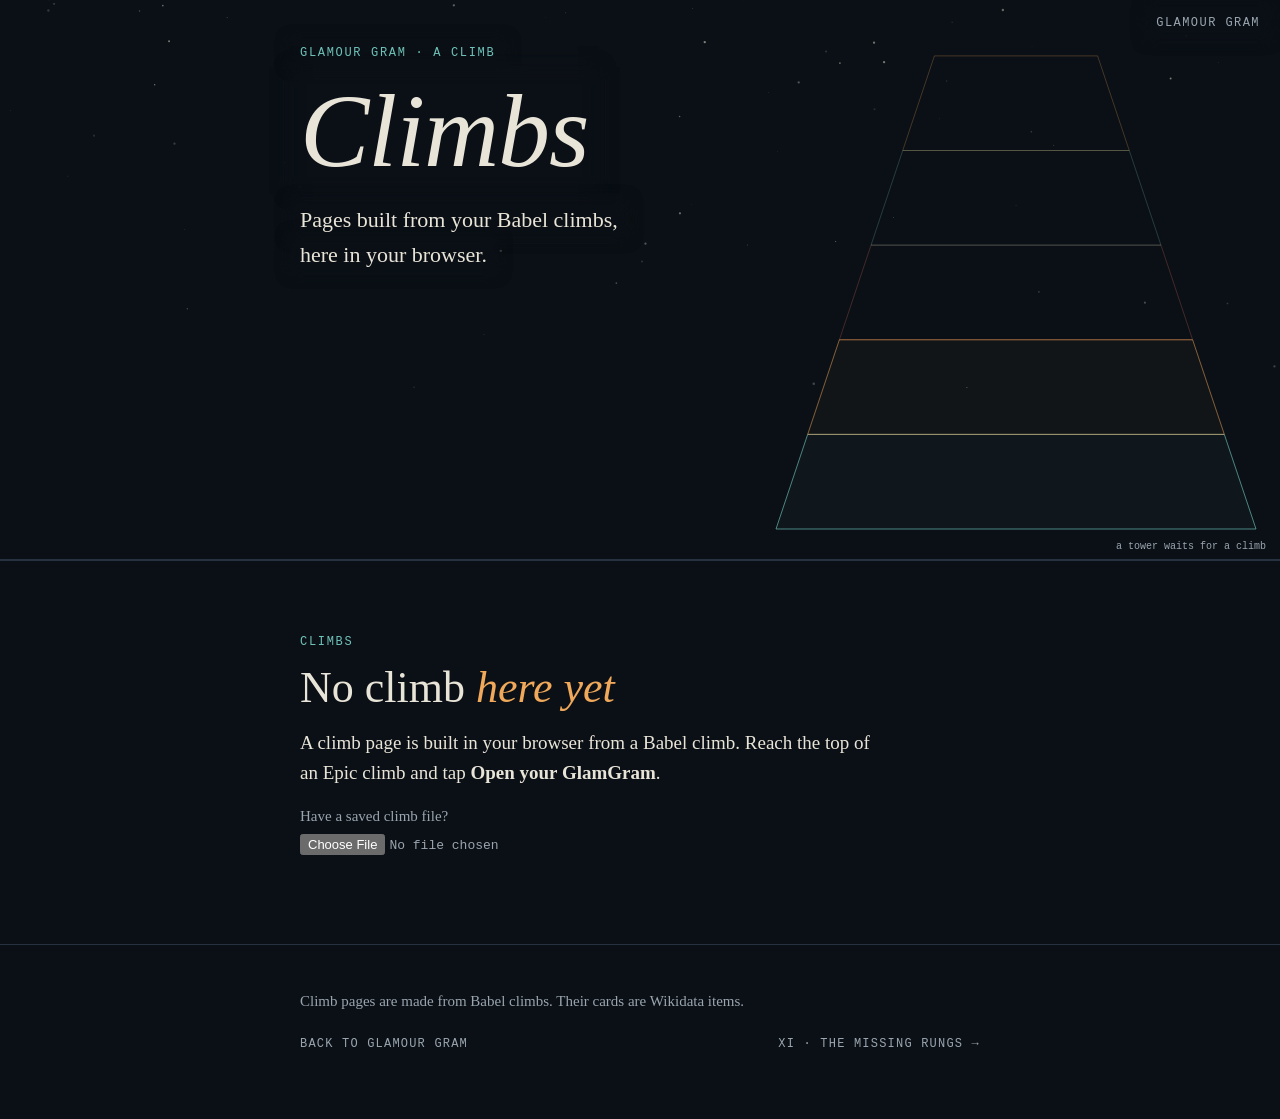
==== climb.html @ 5d5a3024 "Climb pages: climb.html builds a GlamGram from a Babel climb A page built in the reader's browser fr" ====
<!doctype html>
<html lang="en">
<head>
<meta charset="utf-8">
<meta name="viewport" content="width=device-width, initial-scale=1, viewport-fit=cover">
<meta http-equiv="Content-Security-Policy" content="default-src 'self'; script-src 'self' 'unsafe-inline'; style-src 'self' 'unsafe-inline' https://fonts.googleapis.com; font-src https://fonts.gstatic.com; img-src 'self' data:; connect-src 'none'; base-uri 'none'; form-action 'none'">
<meta name="theme-color" content="#0b1016">
<link rel="manifest" href="manifest.webmanifest">
<link rel="icon" href="icons/icon.svg" type="image/svg+xml">
<link rel="apple-touch-icon" href="icons/apple-touch-icon.png">
<meta name="apple-mobile-web-app-title" content="GlamGram">
<script>if("serviceWorker" in navigator) addEventListener("load", () => navigator.serviceWorker.register("sw.js"));</script>
<title>A Climb · Glamour Gram</title>
<meta name="description" content="A page built in your browser from a Babel climb: the tower you climbed, the links you made and the kinds they crossed, the Luminaries who taught you, and what you kept.">
<link rel="preconnect" href="https://fonts.googleapis.com">
<link rel="preconnect" href="https://fonts.gstatic.com" crossorigin>
<link rel="stylesheet" href="https://fonts.googleapis.com/css2?family=Bodoni+Moda:ital,opsz,wght@0,6..96,400;1,6..96,400&family=Newsreader:ital,opsz,wght@0,6..72,300;1,6..72,300&family=JetBrains+Mono:wght@400;500&display=swap">
<link rel="stylesheet" href="glam.css">
<style>
/* Layout: a climb page, built in the reader's browser from a Babel climb record carried in the link's fragment (design: docs/babel-template.md).
   The title is the climb as a tower, one band per floor, the things met as stars and the links made as lines. Then the ascent floor by floor,
   the links, the kinds they crossed, the Luminaries, what was kept, and a turn. No number and no gene: a climb page is personal, not part of the genome.
   Every sentence is computed from the record, quoted from it with its source, or taken from the hand-written turn bank below. Record text is only
   ever set with textContent, and every link is built here from a checked Q-id. */
[hidden]{display:none!important}
.hero canvas{cursor:pointer}
.say{font-size:17px;margin:14px 0 0;min-height:1.6em;max-width:none}
.legend{display:flex;flex-wrap:wrap;gap:6px 18px;margin-top:12px;font-family:var(--mono);font-size:12px;color:var(--mute)}
.legend i{display:inline-block;height:0;width:22px;margin-right:7px;vertical-align:3px;border-top:2px solid var(--ink)}
.legend i.faint{border-top-color:rgba(233,228,216,.35)}
.legend i.dot{border-top:2px dotted var(--ink)}
.legend i.dash{border-top:2px dashed var(--dawn)}
.chips{display:flex;flex-wrap:wrap;gap:8px;margin:14px 0 0}
.chips a,.chips span{font-family:var(--mono);font-size:12px;color:var(--ink);text-decoration:none;border:1px solid var(--line);border-radius:999px;padding:5px 10px;max-width:100%;overflow-wrap:anywhere}
.chips a:hover{border-color:var(--dawn);color:var(--dawn)}
.chips .mentor{border-color:var(--dawn)}
ol.floors{list-style:none;padding:0;margin:18px 0 0;border-top:1px solid var(--line)}
ol.floors li{display:grid;grid-template-columns:44px 1fr;gap:12px;padding:12px 0;border-bottom:1px solid var(--line)}
ol.floors li > *{min-width:0}
ol.floors .n{font-family:var(--mono);font-size:13px;color:var(--mute);padding-top:4px}
ol.floors b{font-family:var(--display);font-weight:400;font-size:21px;display:block;line-height:1.25}
ol.floors b a{color:inherit;text-decoration:none}
ol.floors b a:hover{color:var(--dawn)}
ol.floors span{color:var(--mute);font-size:16px;display:block}
ul.whys{list-style:none;padding:0;margin:10px 0 0;font-size:16px}
ul.whys li{padding:7px 0;border-bottom:1px dashed var(--line);overflow-wrap:anywhere}
ul.whys small{font-family:var(--mono);font-size:11px;letter-spacing:.06em;color:var(--mute);margin-left:6px;white-space:nowrap}
.note-page{padding-block:72px}
#fileIn{font-family:var(--mono);font-size:13px;color:var(--mute);max-width:100%;margin-top:6px}
.suggest{display:inline-block;margin-top:6px;font-family:var(--mono);font-size:13px;letter-spacing:.04em;color:var(--ink);border:1px solid var(--line);border-radius:999px;padding:8px 14px;text-decoration:none}
.suggest:hover{border-color:var(--dawn);color:var(--dawn)}
</style>
</head>
<body>
<header class="hero" id="hero" aria-label="A tower with one band for each floor of the climb. The things met on each floor are stars in its band, the Luminary of each floor sits at its top, and the links made are drawn between them.">
  <canvas id="heroCanvas"></canvas>
  <a class="home corner" href="./">Glamour Gram</a>
  <div class="hero-copy"><div class="wrap">
    <div class="eyebrow">Glamour Gram · A climb</div>
    <h1 id="title">A climb</h1>
    <p class="lede" id="lede">Reading the climb…</p>
  </div></div>
</header>

<main id="page" hidden>
<section id="climb"><div class="wrap">
  <div class="eyebrow">The ascent</div>
  <h2 id="climbH"></h2>
  <p id="climbP"></p>
  <div class="instrument">
    <canvas id="floorCv" aria-label="The tower again, one band for each floor. Tap a band, or move the slider, to read that floor below."></canvas>
    <div class="controls"><label>Floor <input type="range" id="floorR" min="1" max="5" value="1"> <output id="floorOut">I</output></label></div>
    <div class="readout">
      <div><div class="k">Floor</div><div class="v" id="flName">–</div></div>
      <div><div class="k">Luminary</div><div class="v" id="flLum">–</div></div>
      <div><div class="k">Things met</div><div class="v" id="flMet">–</div></div>
      <div><div class="k">Links first made</div><div class="v" id="flLinks">–</div></div>
    </div>
    <div class="chips" id="flChips"></div>
    <p class="caption" id="floorCap">The things you fought on the floor, in the order you met them. Each links to its Wikidata page.</p>
  </div>
</div></section>

<section id="joined"><div class="wrap">
  <div class="eyebrow">What you joined</div>
  <h2>The links <em>you made</em></h2>
  <p id="joinedP"></p>
  <p id="joinedTop"></p>
  <div class="instrument" id="webBox">
    <canvas id="webCv" aria-label="A web of the cards you linked in your chains. Each line is one pair; its style says what the link rests on. Tap a card to list its links below."></canvas>
    <div class="readout">
      <div><div class="k">Pairs joined</div><div class="v" id="wTotal">–</div></div>
      <div><div class="k">Wikidata says so</div><div class="v" id="wWd">–</div></div>
      <div><div class="k">Names that match</div><div class="v" id="wName">–</div></div>
      <div><div class="k">Your own</div><div class="v" id="wMine">–</div></div>
    </div>
    <p class="say" id="webSay" aria-live="polite">Tap a card to read its links. Drag one to move it.</p>
    <ul class="whys" id="webWhys"></ul>
    <div class="legend"><span><i></i>Wikidata records it</span><span><i class="faint"></i>they share a kind or a relation</span><span><i class="dot"></i>the names match</span><span><i class="dash"></i>your own link</span></div>
    <p class="caption">Each line is a pair of cards you played one after the other in a chain, with the reason Babel gave at the time. Wikidata is a public database that anyone can edit, so its links are as good as its editors. A name match is matching words, not a statement about the world. Your own links are claims nobody has checked yet.</p>
  </div>
</div></section>

<section id="kinds"><div class="wrap">
  <div class="eyebrow">Across kinds</div>
  <h2>Where <em>kinds met</em></h2>
  <p id="kindsP"></p>
  <div class="instrument" id="kindBox">
    <canvas id="kindCv" aria-label="Babel's kinds of card around a circle, sized by how many of your cards were of that kind, with a curve for each link between two different kinds. Tap a kind to list its links."></canvas>
    <div class="readout">
      <div><div class="k">Links across kinds</div><div class="v" id="kAcross">–</div></div>
      <div><div class="k">Most crossed</div><div class="v" id="kTop">–</div></div>
      <div><div class="k">Kinds in your deck</div><div class="v" id="kKinds">–</div></div>
    </div>
    <p class="say" id="kindSay" aria-live="polite">Tap a kind to read where it met the others.</p>
    <ul class="whys" id="kindWhys"></ul>
    <p class="caption">Kinds are Babel's card types, such as Life, Matter or Culture. In the game, a link between two different kinds is a cross-domain insight: it draws a card and grows the chain's multiplier.</p>
  </div>
</div></section>

<section id="people"><div class="wrap">
  <div class="eyebrow">Who taught you</div>
  <h2>The <em>Luminaries</em></h2>
  <p id="peopleP"></p>
  <ol class="floors" id="peopleList"></ol>
</div></section>

<section id="kept"><div class="wrap">
  <div class="eyebrow">What you kept</div>
  <h2>Into <em>your Dex</em></h2>
  <p id="keptP"></p>
  <div class="chips" id="keptChips"></div>
</div></section>

<section id="turn"><div class="wrap">
  <div class="eyebrow">The turn</div>
  <h2 id="turnH"></h2>
  <p id="turnP"></p>
  <p class="closer" id="closer"></p>
  <div class="callout"><div class="eyebrow">Try this week</div><p id="tryP"></p></div>
  <p class="note" id="echoP"></p>
  <p class="note">Was this a climb worth a whole Glamour Gram? <a class="suggest" id="suggestA" target="_blank" rel="noopener">Suggest it as a Glamour Gram</a><br>That opens a GitHub issue, already filled in. Submit it, and the next Thursday pitch session will consider the climb as one of its ideas. Issues are public, and this one carries the climb's link.</p>
</div></section>
</main>

<main id="empty" hidden>
<section class="note-page"><div class="wrap">
  <div class="eyebrow">Climbs</div>
  <h2 id="emptyH">No climb <em>here yet</em></h2>
  <p id="emptyP">A climb page is built in your browser from a Babel climb. Reach the top of an Epic climb and tap <b>Open your GlamGram</b>.</p>
  <div id="pastBox" hidden><p class="note">Climbs you've opened on this device:</p><ul class="whys" id="pastList"></ul></div>
  <p class="note">Have a saved climb file?<br><input type="file" id="fileIn" accept=".json,application/json"></p>
</div></section>
</main>

<footer><div class="wrap">
  <p id="sources">Climb pages are made from Babel climbs. Their cards are Wikidata items.</p>
  <div class="next"><a href="./">Back to Glamour Gram</a><a id="nextA" href="missing-rungs.html">XI · The Missing Rungs →</a></div>
</div></footer>

<script>
const css = getComputedStyle(document.documentElement);
const C = k => css.getPropertyValue(k).trim();
const reduce = matchMedia("(prefers-reduced-motion: reduce)").matches;
const $ = id => document.getElementById(id);
function fit(cv, aspect){
  const dpr = Math.min(2, devicePixelRatio || 1);
  const w = cv.clientWidth, h = aspect ? Math.round(w*aspect) : cv.clientHeight;
  if(aspect) cv.style.height = h + "px";
  cv.width = w*dpr; cv.height = h*dpr;
  const ctx = cv.getContext("2d"); ctx.setTransform(dpr,0,0,dpr,0,0);
  return {ctx, w, h};
}
const clamp = (v, a, b) => Math.max(a, Math.min(b, v));
function onScreen(el){
  const s = {v:true};
  if("IntersectionObserver" in window) new IntersectionObserver(es => { s.v = es[es.length - 1].isIntersecting; }).observe(el);
  return s;
}
function animate(frame, vis){
  let last = performance.now();
  (function loop(now){ const dt = clamp((now - last)/1000, 0, 0.05); last = now; if(!vis || vis.v) frame(dt); requestAnimationFrame(loop); })(last);
}
function local(cv, e){ const r = cv.getBoundingClientRect(); return {x: e.clientX - r.left, y: e.clientY - r.top}; }
function rgba(v, a){ const n = parseInt(C(v).slice(1), 16); return `rgba(${n >> 16 & 255},${n >> 8 & 255},${n & 255},${a})`; }
function el(tag, text, attrs){ const n = document.createElement(tag); if(text != null) n.textContent = text; if(attrs) for(const k in attrs) n.setAttribute(k, attrs[k]); return n; }
function hashStr(s){ let h = 2166136261; for(let i = 0; i < s.length; i++){ h ^= s.charCodeAt(i); h = Math.imul(h, 16777619); } return h >>> 0; }
function rng(seed){ let a = seed || 1; return () => { a |= 0; a = a + 0x6D2B79F5 | 0; let t = Math.imul(a ^ a >>> 15, 1 | a); t = t + Math.imul(t ^ t >>> 7, 61 | t) ^ t; return ((t ^ t >>> 14) >>> 0)/4294967296; }; }
const ROMAN = ["", "I", "II", "III", "IV", "V"];
const WORDS = ["no", "one", "two", "three", "four", "five", "six", "seven", "eight", "nine", "ten"];
const num = n => n <= 10 ? WORDS[n] : n.toLocaleString("en");
const Cap = s => s ? s.charAt(0).toUpperCase() + s.slice(1) : s;
const plural = (n, one, many) => n === 1 ? one : many || one + "s";
const wdURL = q => "https://www.wikidata.org/wiki/" + q;   // q is always a checked Q-id here

/* ---------- reading a climb: the link's fragment (or a saved file), strictly checked ---------- */
// The fragment is v1.<base64url of the record's JSON, compressed with deflate-raw>, or v1u.<base64url of plain JSON>.
// Anyone can hand someone a crafted link, and Wikidata labels are editable by anyone, so nothing in the record is trusted.
const TYPES = {FORCE: "Force", COSMOS: "Cosmos", LIFE: "Life", MATTER: "Matter", CRAFT: "Craft", MIND: "Mind", MYTH: "Myth", FIGURE: "Figure", REALM: "Realm", EVENT: "Event", CULTURE: "Culture", WILD: "Wild"};
const BASES = {player: "your own link", relation: "a Wikidata relation", ancestry: "Wikidata's classification", shared: "a shared kind", "shared-rel": "a shared relation", name: "matching names"};
const WIKIDATA_BASES = {relation: 1, ancestry: 1};
const MAX_FRAG = 32768, MAX_JSON = 262144;
const isQ = q => typeof q === "string" && /^Q[1-9][0-9]{0,9}$/.test(q);
const str = (v, n) => typeof v === "string" ? (v.length > n ? v.slice(0, n - 1) + "…" : v) : "";
const int = (v, a, b) => Number.isInteger(v) && v >= a && v <= b ? v : null;
const arr = (v, n) => Array.isArray(v) ? v.slice(0, n) : [];
function b64uDecode(s){
  const b = atob(s.replace(/-/g, "+").replace(/_/g, "/") + "=".repeat((4 - s.length % 4) % 4));
  const u = new Uint8Array(b.length); for(let i = 0; i < b.length; i++) u[i] = b.charCodeAt(i);
  return u;
}
function b64uEncode(bytes){ let s = ""; for(let i = 0; i < bytes.length; i++) s += String.fromCharCode(bytes[i]); return btoa(s).replace(/\+/g, "-").replace(/\//g, "_").replace(/=+$/, ""); }
async function inflate(bytes){
  if(!("DecompressionStream" in window)) throw new Error("old");
  const rd = new Blob([bytes]).stream().pipeThrough(new DecompressionStream("deflate-raw")).getReader(), parts = [];
  let n = 0;
  for(;;){
    const {done, value} = await rd.read(); if(done) break;
    n += value.length; if(n > MAX_JSON){ rd.cancel(); throw new Error("big"); }
    parts.push(value);
  }
  const out = new Uint8Array(n); let o = 0; parts.forEach(p => { out.set(p, o); o += p.length; });
  return new TextDecoder().decode(out);
}
async function decodeFrag(h){
  if(h.length > MAX_FRAG) throw new Error("big");
  const m = /^v1(u?)\.([A-Za-z0-9_-]+)$/.exec(h); if(!m) throw new Error("bad");
  const bytes = b64uDecode(m[2]);
  const text = m[1] ? new TextDecoder().decode(bytes) : await inflate(bytes);
  if(text.length > MAX_JSON) throw new Error("big");
  return JSON.parse(text);
}
async function encodeFrag(rec){   // the same packing Babel uses, for a climb opened from a file
  const raw = new TextEncoder().encode(JSON.stringify(rec));
  if("CompressionStream" in window){
    try { const buf = await new Response(new Blob([raw]).stream().pipeThrough(new CompressionStream("deflate-raw"))).arrayBuffer(); return "v1." + b64uEncode(new Uint8Array(buf)); } catch(e){}
  }
  return "v1u." + b64uEncode(raw);
}
// Babel's record, babel.climb/1 or /2, into the page's model. Bad entries are dropped; a record whose core is wrong is refused.
function normalize(R){
  if(!R || typeof R !== "object" || Array.isArray(R)) throw new Error("bad");
  const sm = /^babel\.climb\/(\d+)$/.exec(R.schema || "");
  if(!sm) throw new Error("bad");
  if(+sm[1] > 2) throw new Error("newer");
  const time = v => typeof v === "string" && v.length <= 40 && !isNaN(Date.parse(v)) ? v : null;
  const M = {v: +sm[1], win: R.win === true, mode: R.mode === "epic" ? "epic" : "classic", theme: str(R.theme, 60) || null,
    made: time(R.made), started: time(R.started), galleries: int(R.galleries, 0, 9999)};
  M.floors = arr(R.floors, 5).map(f => ({n: int(f && f.n, 1, 5), name: str(f && f.name, 60)})).filter(f => f.n && f.name);
  M.luminaries = arr(R.luminaries, 5).filter(o => o && isQ(o.q)).map(o => ({q: o.q, l: str(o.l, 80) || o.q, work: str(o.work, 120) || null, floor: int(o.floor, 1, 5)}));
  M.mentors = arr(R.mentors, 10).filter(o => o && isQ(o.q)).map(o => ({q: o.q, l: str(o.l, 80) || o.q}));
  M.deck = arr(R.deck, 120).filter(o => o && isQ(o.q)).map(o => ({q: o.q, l: str(o.l, 80) || o.q, type: TYPES[o.type] ? o.type : null}));
  M.met = arr(R.met, 200).filter(o => o && isQ(o.q)).map((o, i) => ({q: o.q, l: str(o.l, 80) || o.q, f: int(o.f, 1, 5), i}));
  M.links = M.v >= 2 ? arr(R.links, 60).filter(o => o && isQ(o.a) && isQ(o.b) && o.a !== o.b && BASES[o.basis]).map(o => ({a: o.a, b: o.b, al: str(o.al, 80) || o.a, bl: str(o.bl, 80) || o.b,
    why: str(o.why, 200), basis: o.basis, lens: str(o.lens, 20) || null, floor: int(o.floor, 1, 5), times: int(o.times, 1, 99999) || 1})) : [];
  M.discoveries = arr(R.discoveries, 30).map(d => str(d, 160)).filter(Boolean);
  M.proposed = arr(R.proposed, 30).filter(p => Array.isArray(p) && isQ(p[0]) && isQ(p[1]));
  M.caught = arr(R.caught, 60).filter(o => o && isQ(o.q)).map(o => ({q: o.q, l: str(o.l, 80) || o.q, fresh: o.n === true}));
  const bc = R.bestChain; M.best = bc && int(bc.n, 1, 99999) ? {n: bc.n, why: str(bc.why, 200)} : null;
  if(!M.floors.length || !M.made) throw new Error("bad");
  M.floors.sort((a, b) => a.n - b.n);
  return M;
}

/* ---------- climbs opened on this device, so you never have to keep a link ---------- */
const PAST_KEY = "glamgram.climbs.v1";
function pastClimbs(){ try { const v = JSON.parse(localStorage.getItem(PAST_KEY) || "[]"); return Array.isArray(v) ? v.filter(x => x && typeof x.f === "string" && x.f.length <= MAX_FRAG) : []; } catch(e){ return []; } }
function remember(frag, M){
  try {
    const list = pastClimbs().filter(x => x.d !== M.made);
    list.unshift({f: frag, t: titleOf(M), d: M.made});
    localStorage.setItem(PAST_KEY, JSON.stringify(list.slice(0, 20)));
  } catch(e){}
}

/* ---------- what the record says, computed once ---------- */
const typeOf = M => { const T = {}; M.deck.forEach(d => { if(d.type) T[d.q] = d.type; }); return T; };
function summitOf(M){ return M.luminaries.slice().sort((a, b) => (b.floor || 0) - (a.floor || 0))[0] || null; }
function titleOf(M){
  const top = summitOf(M), anchor = M.deck[0];
  if(top && anchor) return "From " + Cap(anchor.l) + " to " + Cap(top.l);
  if(top) return Cap(num(M.floors.length)) + " Floors to " + Cap(top.l);
  return M.theme ? M.theme : "A Babel Climb";
}
const isMentor = (M, q) => M.mentors.some(m => m.q === q);
function crossOf(M){
  const T = typeOf(M);
  return M.links.filter(L => T[L.a] && T[L.b] && T[L.a] !== T[L.b]).map(L => Object.assign({ta: T[L.a], tb: T[L.b]}, L));
}
function floorOf(M){   // which floor each thing was met on: the record says so from Babel's 2026-11-15 export; older records are spread in order
  const nF = M.floors.length, F = {};
  M.met.forEach((m, i) => { F[m.q] = m.f || Math.min(nF, 1 + Math.floor(i*nF/Math.max(1, M.met.length))); });
  return F;
}

/* ---------- the hero: the climb as a tower ---------- */
// One band per floor, narrowing upward. Stars: things met on that floor; the starting cards at the foot; the Luminary at each band's crown.
function towerGeom(w, h, wide, nF, top, bw){
  const baseW = bw || (wide ? Math.min(w*0.4, 480) : w*0.9), cx = wide ? w - 24 - baseW/2 : w*0.5, topW = baseW*0.34, y0 = h - 30, y1 = Math.max(54, h*0.1, top || 0);
  const at = y => baseW + (topW - baseW)*(y0 - y)/(y0 - y1);
  const band = k => ({yb: y0 - (y0 - y1)*k/nF, yt: y0 - (y0 - y1)*(k + 1)/nF});
  return {cx, y0, y1, at, band, nF};
}
function starsOf(M){
  const R = rng(hashStr(M.made)), S = new Map(), F = floorOf(M), nF = M.floors.length;
  const add = (q, l, f, kind) => { if(!S.has(q)) S.set(q, {q, l, f: clamp(f, 1, nF), kind, u: R()*0.84 - 0.42, v: 0.18 + R()*0.56}); };
  M.luminaries.forEach(L => S.set(L.q, {q: L.q, l: L.l, f: clamp(L.floor || nF, 1, nF), kind: "lum", u: 0, v: 0.86}));
  M.met.forEach(m => add(m.q, m.l, F[m.q], "met"));
  M.deck.forEach(d => add(d.q, d.l, 1, "deck"));
  return S;
}
function pos(G, s){ const B = G.band(s.f - 1), y = B.yb + (B.yt - B.yb)*s.v; return [G.cx + s.u*G.at(y), y]; }
function edgeStyle(ctx, basis, a){
  ctx.setLineDash(basis === "player" ? [6, 4] : basis === "name" ? [1.5, 4] : []);
  ctx.strokeStyle = basis === "player" ? C("--dawn") : C("--ink");
  ctx.globalAlpha = a*(basis === "shared" || basis === "shared-rel" ? 0.3 : basis === "player" ? 0.9 : 0.6);
  ctx.lineWidth = basis === "shared" || basis === "shared-rel" ? 1 : 1.4;
}
function drawTower(ctx, G, M, S, lit, hiFloor){
  const hues = ["--sea", "--dawn", "--ember"];
  for(let k = 0; k < G.nF; k++){   // bands
    const B = G.band(k), a = clamp(lit - k, 0, 1), on = hiFloor === k + 1;
    const wb = G.at(B.yb)/2, wt = G.at(B.yt)/2;
    ctx.beginPath(); ctx.moveTo(G.cx - wb, B.yb); ctx.lineTo(G.cx - wt, B.yt); ctx.lineTo(G.cx + wt, B.yt); ctx.lineTo(G.cx + wb, B.yb); ctx.closePath();
    ctx.fillStyle = rgba(hues[k % 3], on ? 0.16 : 0.04*a); ctx.fill();
    ctx.strokeStyle = C(hues[k % 3]); ctx.globalAlpha = on ? 1 : 0.25 + 0.4*a; ctx.lineWidth = on ? 1.8 : 1; ctx.setLineDash([]); ctx.stroke(); ctx.globalAlpha = 1;
  }
  if(!M) return;
  M.links.forEach(L => {   // links between stars that are lit
    const A = S.get(L.a), B = S.get(L.b); if(!A || !B) return;
    const a = Math.min(clamp(lit - A.f + 1, 0, 1), clamp(lit - B.f + 1, 0, 1)); if(a <= 0) return;
    const [x1, y1] = pos(G, A), [x2, y2] = pos(G, B);
    edgeStyle(ctx, L.basis, a*(hiFloor && hiFloor !== L.floor ? 0.35 : 1)); ctx.beginPath(); ctx.moveTo(x1, y1); ctx.lineTo(x2, y2); ctx.stroke();
  });
  ctx.setLineDash([]); ctx.globalAlpha = 1;
  S.forEach(s => {
    const a = clamp(lit - s.f + 1, 0, 1); if(a <= 0) return;
    const [x, y] = pos(G, s), dim = hiFloor && hiFloor !== s.f ? 0.3 : 1;
    if(s.kind === "lum"){
      const g = ctx.createRadialGradient(x, y, 0, x, y, 14); g.addColorStop(0, rgba("--dawn", 0.55*a*dim)); g.addColorStop(1, rgba("--dawn", 0));
      ctx.fillStyle = g; ctx.beginPath(); ctx.arc(x, y, 14, 0, 7); ctx.fill();
      ctx.fillStyle = C("--dawn"); ctx.globalAlpha = a*dim; ctx.beginPath(); ctx.arc(x, y, 3.6, 0, 7); ctx.fill();
    } else { ctx.fillStyle = s.kind === "deck" ? C("--sea") : C("--ink"); ctx.globalAlpha = 0.85*a*dim; ctx.beginPath(); ctx.arc(x, y, s.kind === "deck" ? 2.4 : 1.9, 0, 7); ctx.fill(); }
  });
  ctx.globalAlpha = 1;
}
function hero(M){
  const cv = $("heroCanvas"), hero = $("hero"), copy = document.querySelector(".hero-copy .wrap"), home = document.querySelector(".home.corner");
  const S = M ? starsOf(M) : null, nF = M ? M.floors.length : 5, bg = Array.from({length: 70}, () => ({x: Math.random(), y: Math.pow(Math.random(), 1.6), r: Math.random()*1.1 + 0.2, a: Math.random()*0.45 + 0.1}));
  let g = fit(cv), G, boxes = [], lit = reduce ? nF + 1 : 0;
  function text(){
    const c = cv.getBoundingClientRect(), r = document.createRange(), walk = document.createTreeWalker(copy, NodeFilter.SHOW_TEXT), out = [];
    const add = b => { if(b.width) out.push({l: b.left - c.left, r: b.right - c.left, t: b.top - c.top, b: b.bottom - c.top}); };
    for(let n = walk.nextNode(); n; n = walk.nextNode()) if(n.textContent.trim()){ r.selectNodeContents(n); Array.from(r.getClientRects()).forEach(add); }
    add(home.getBoundingClientRect());
    return out;
  }
  function layout(){   // wide: the tower stands right of the words; narrow: below them, and the hero grows to hold it
    const wide = cv.clientWidth >= 760;
    hero.style.height = ""; boxes = text();
    const below = wide ? 0 : Math.max(...boxes.filter(b => b.t > 60).map(b => b.b), 0) + 26;
    if(!wide) hero.style.height = Math.max(400, below + 250) + "px";
    g = fit(cv); boxes = text();
    let bw = 0;   // wide: narrow the tower until it clears the measured words, down to a floor; any overlap left is handled by the halos
    for(let n = 0; n < 16; n++){
      G = towerGeom(g.w, g.h, wide, nF, below, bw);
      if(!wide || G.at(G.y0) <= 260 || boxes.every(b => b.b < G.y1 || b.t > G.y0 || b.r + 18 <= G.cx - G.at(clamp(b.b, G.y1, G.y0))/2)) break;
      bw = G.at(G.y0)*0.94;
    }
  }
  function clear(ctx, dpr){   // soft dark halos keep the words readable wherever a star or line passes behind them
    const off = 10000; ctx.save(); ctx.fillStyle = "#000"; ctx.shadowColor = C("--night"); ctx.shadowBlur = 14*dpr; ctx.shadowOffsetX = off*dpr;
    for(let i = 0; i < 2; i++) boxes.forEach(b => ctx.fillRect(b.l - 10 - off, b.t - 6, b.r - b.l + 20, b.b - b.t + 12));
    ctx.restore();
  }
  function draw(){
    const {ctx, w, h} = g;
    ctx.globalAlpha = 1; ctx.fillStyle = C("--night"); ctx.fillRect(0, 0, w, h);
    bg.forEach(s => { ctx.globalAlpha = s.a; ctx.fillStyle = C("--ink"); ctx.beginPath(); ctx.arc(s.x*w, s.y*h*0.7, s.r, 0, 7); ctx.fill(); });
    ctx.globalAlpha = 1; drawTower(ctx, G, M, S, lit, 0);
    clear(ctx, cv.width/w);
    ctx.font = "10px JetBrains Mono, monospace"; ctx.fillStyle = C("--mute"); ctx.textAlign = "right";
    ctx.fillText(M ? (w < 700 ? "one band per floor · tap to climb again" : "one band per floor, the things met as stars, the links made as lines · tap to climb again") : "a tower waits for a climb", w - 14, h - 10);
    ctx.textAlign = "left";
  }
  layout(); draw();
  addEventListener("resize", () => { layout(); draw(); });
  document.fonts && document.fonts.ready.then(() => { layout(); draw(); });
  cv.addEventListener("pointerdown", () => { if(!reduce){ lit = 0; } });
  if(!reduce) animate(dt => { if(lit < nF + 1) lit += dt*1.1; draw(); }, onScreen(cv));
}

/* ---------- 1. the ascent, floor by floor ---------- */
function ascent(M){
  const cv = $("floorCv"), R = $("floorR"), nF = M.floors.length, S = starsOf(M), F = floorOf(M);
  const box = $("floorCv").closest(".instrument");
  R.max = String(nF); if(nF < 2) R.disabled = true;
  let g, G, cur = 1;
  function layout(){ g = fit(cv, cv.clientWidth < 520 ? 0.62 : 0.4); G = towerGeom(g.w, g.h, false, nF); }
  function draw(){ const {ctx, w, h} = g; ctx.fillStyle = C("--night"); ctx.fillRect(0, 0, w, h); drawTower(ctx, G, M, S, nF + 1, cur);
    ctx.font = "11px JetBrains Mono, monospace"; ctx.fillStyle = C("--mute");
    for(let k = 0; k < nF; k++){ const B = G.band(k); ctx.fillStyle = k + 1 === cur ? C("--dawn") : C("--mute"); ctx.fillText(ROMAN[k + 1], 10, (B.yb + B.yt)/2 + 4); }
  }
  function show(n){
    cur = clamp(n, 1, nF); R.value = String(cur);
    const fl = M.floors[cur - 1], L = M.luminaries.find(x => x.floor === fl.n), met = M.met.filter(m => F[m.q] === fl.n), links = M.links.filter(x => x.floor === fl.n);
    $("floorOut").textContent = ROMAN[fl.n];
    $("flName").textContent = fl.name; $("flLum").textContent = L ? L.l : "–";
    $("flMet").textContent = String(met.length); $("flLinks").textContent = M.v >= 2 ? String(links.length) : "–";
    const chips = $("flChips"); chips.textContent = "";
    if(L){ const a = el("a", "♛ " + L.l + (L.work ? " · " + L.work : ""), {href: wdURL(L.q), class: isMentor(M, L.q) ? "mentor" : ""}); chips.append(a); }
    met.filter(m => !L || m.q !== L.q).forEach(m => chips.append(el("a", m.l, {href: wdURL(m.q)})));
    draw();
  }
  layout(); show(1);
  R.addEventListener("input", () => show(+R.value));
  cv.addEventListener("pointerdown", e => { const {y} = local(cv, e); for(let k = 0; k < nF; k++){ const B = G.band(k); if(y <= B.yb && y >= B.yt) return show(k + 1); } });
  addEventListener("resize", () => { layout(); draw(); });
  if(!M.met.some(m => m.f)) $("floorCap").textContent = "The things you fought, in the order you met them. This climb was recorded before Babel noted each thing's floor, so they are spread over the floors in order. Each links to its Wikidata page.";
  return box;
}

/* ---------- 2. the web of links ---------- */
function web(M){
  const cv = $("webCv"), say = $("webSay"), whys = $("webWhys"), T = typeOf(M), N = new Map();
  M.links.forEach(L => { [[L.a, L.al], [L.b, L.bl]].forEach(([q, l]) => { if(!N.has(q)) N.set(q, {q, l, x: 0, y: 0, vx: 0, vy: 0, deg: 0}); N.get(q).deg++; }); });
  const nodes = Array.from(N.values()), R = rng(hashStr(M.made + "web"));
  nodes.forEach((n, i) => { const a = i/nodes.length*6.283; n.x = Math.cos(a)*0.6 + R()*0.1; n.y = Math.sin(a)*0.6 + R()*0.1; });
  for(let it = 0; it < 320; it++){   // a small spring layout, run once, the same every time for the same climb
    for(let i = 0; i < nodes.length; i++) for(let j = i + 1; j < nodes.length; j++){
      const A = nodes[i], B = nodes[j], dx = A.x - B.x, dy = A.y - B.y, d2 = Math.max(0.004, dx*dx + dy*dy), f = 0.0022/d2;
      A.vx += dx*f; A.vy += dy*f; B.vx -= dx*f; B.vy -= dy*f;
    }
    M.links.forEach(L => { const A = N.get(L.a), B = N.get(L.b), dx = B.x - A.x, dy = B.y - A.y, d = Math.hypot(dx, dy) || 0.01, f = (d - 0.32)*0.04; A.vx += dx/d*f; A.vy += dy/d*f; B.vx -= dx/d*f; B.vy -= dy/d*f; });
    nodes.forEach(n => { n.vx -= n.x*0.006; n.vy -= n.y*0.006; n.x += n.vx; n.y += n.vy; n.vx *= 0.6; n.vy *= 0.6; });
  }
  let minX = Infinity, maxX = -Infinity, minY = Infinity, maxY = -Infinity;
  nodes.forEach(n => { minX = Math.min(minX, n.x); maxX = Math.max(maxX, n.x); minY = Math.min(minY, n.y); maxY = Math.max(maxY, n.y); });
  let g, sel = null, drag = null;
  const P = n => [28 + (n.x - minX)/((maxX - minX) || 1)*(g.w - 56), 22 + (n.y - minY)/((maxY - minY) || 1)*(g.h - 44)];
  function layout(){ g = fit(cv, cv.clientWidth < 520 ? 1.05 : 0.62); }
  function draw(){
    const {ctx, w, h} = g; ctx.fillStyle = C("--night"); ctx.fillRect(0, 0, w, h);
    M.links.forEach(L => { const A = N.get(L.a), B = N.get(L.b), on = sel && (sel === A || sel === B), [x1, y1] = P(A), [x2, y2] = P(B);
      edgeStyle(ctx, L.basis, sel ? (on ? 1.4 : 0.3) : 1); ctx.beginPath(); ctx.moveTo(x1, y1); ctx.lineTo(x2, y2); ctx.stroke(); });
    ctx.setLineDash([]); ctx.globalAlpha = 1;
    const showAll = nodes.length <= 14 || w >= 760;
    nodes.forEach(n => {
      const [x, y] = P(n), near = sel && (n === sel || M.links.some(L => (L.a === sel.q && L.b === n.q) || (L.b === sel.q && L.a === n.q)));
      ctx.fillStyle = n === sel ? C("--dawn") : C("--sea"); ctx.globalAlpha = sel && !near ? 0.35 : 1;
      ctx.beginPath(); ctx.arc(x, y, 3 + Math.min(4, n.deg), 0, 7); ctx.fill();
      if(showAll || near){ ctx.font = (n === sel ? "500 " : "") + "11px JetBrains Mono, monospace"; ctx.fillStyle = n === sel ? C("--dawn") : C("--ink"); ctx.textAlign = x > w*0.66 ? "right" : "left";
        const s = n.l.length > 26 ? n.l.slice(0, 25) + "…" : n.l; ctx.fillText(s, x + (x > w*0.66 ? -8 : 8), y - 6); ctx.textAlign = "left"; }
    });
    ctx.globalAlpha = 1;
  }
  function pick(n){
    sel = n; whys.textContent = "";
    if(!n){ say.textContent = "Tap a card to read its links. Drag one to move it."; return draw(); }
    const mine = M.links.filter(L => L.a === n.q || L.b === n.q).sort((x, y) => y.times - x.times);
    say.textContent = n.l + (T[n.q] ? " (" + TYPES[T[n.q]] + ")" : "") + ": " + mine.length + " " + plural(mine.length, "link") + ".";
    mine.forEach(L => { const li = el("li", L.why || (L.al + " · " + L.bl)); li.append(el("small", BASES[L.basis] + (L.times > 1 ? " · ×" + L.times : ""))); whys.append(li); });
    draw();
  }
  function hit(x, y){ let best = null, d = 22; nodes.forEach(n => { const [nx, ny] = P(n), dd = Math.hypot(nx - x, ny - y); if(dd < d){ d = dd; best = n; } }); return best; }
  cv.addEventListener("pointerdown", e => { const {x, y} = local(cv, e), n = hit(x, y); if(n){ drag = n; cv.setPointerCapture(e.pointerId); } pick(n); });
  cv.addEventListener("pointermove", e => { if(!drag) return; const {x, y} = local(cv, e);
    drag.x = minX + clamp((x - 28)/(g.w - 56), 0, 1)*((maxX - minX) || 1); drag.y = minY + clamp((y - 22)/(g.h - 44), 0, 1)*((maxY - minY) || 1); draw(); });
  cv.addEventListener("pointerup", () => { drag = null; });
  layout(); draw();
  addEventListener("resize", () => { layout(); draw(); });
}

/* ---------- 3. across kinds ---------- */
function kinds(M){
  const cv = $("kindCv"), say = $("kindSay"), whys = $("kindWhys"), T = typeOf(M), X = crossOf(M), count = {};
  M.deck.forEach(d => { if(d.type) count[d.type] = (count[d.type] || 0) + 1; });
  const ks = Object.keys(TYPES).filter(k => count[k]), pairs = {};
  X.forEach(L => { const k = [L.ta, L.tb].sort().join("|"); pairs[k] = (pairs[k] || 0) + L.times; });
  let g, sel = null;
  function layout(){ g = fit(cv, cv.clientWidth < 520 ? 0.8 : 0.56); room(); }
  let R = 0;   // the wheel's radius, set in layout so the widest label still fits inside the canvas
  const label = k => TYPES[k] + " " + count[k], dot = k => 4 + Math.sqrt(count[k])*2.4;
  const at = i => { const a = -Math.PI/2 + i/ks.length*6.283; return [g.w/2 + Math.cos(a)*R, g.h/2 + Math.sin(a)*R]; };
  function room(){
    const ctx = g.ctx; ctx.font = "500 12px JetBrains Mono, monospace"; R = Math.min(g.w, g.h)*0.36;
    for(let n = 0; n < 40; n++){
      const over = ks.some((k, i) => { const [x, y] = at(i), r = dot(k), tw = ctx.measureText(label(k)).width;
        if(x < g.w/2 - 4) return x - r - 6 - tw < 6;
        if(x > g.w/2 + 4) return x + r + 6 + tw > g.w - 6;
        return y - r - 20 < 4 || y + r + 18 > g.h - 4; });
      if(!over) break; R *= 0.95;
    }
  }
  function draw(){
    const {ctx, w, h} = g; ctx.fillStyle = C("--night"); ctx.fillRect(0, 0, w, h);
    Object.keys(pairs).forEach(k => { const [a, b] = k.split("|"), i = ks.indexOf(a), j = ks.indexOf(b); if(i < 0 || j < 0) return;
      const [x1, y1] = at(i), [x2, y2] = at(j), on = sel && (sel === a || sel === b);
      ctx.strokeStyle = C("--dawn"); ctx.globalAlpha = sel ? (on ? 0.95 : 0.12) : 0.55; ctx.lineWidth = 1 + Math.min(6, pairs[k]*0.8);
      ctx.beginPath(); ctx.moveTo(x1, y1); ctx.quadraticCurveTo(w/2, h/2, x2, y2); ctx.stroke(); });
    ctx.globalAlpha = 1;
    ks.forEach((k, i) => { const [x, y] = at(i), r = dot(k), on = sel === k;
      ctx.fillStyle = on ? C("--dawn") : C("--sea"); ctx.beginPath(); ctx.arc(x, y, r, 0, 7); ctx.fill();
      ctx.font = (on ? "500 " : "") + "12px JetBrains Mono, monospace"; ctx.fillStyle = on ? C("--dawn") : C("--ink");
      ctx.textAlign = x < w/2 - 4 ? "right" : x > w/2 + 4 ? "left" : "center"; const dx = x < w/2 - 4 ? -r - 6 : x > w/2 + 4 ? r + 6 : 0;
      ctx.fillText(label(k), x + dx, y + (Math.abs(dx) ? 4 : y < h/2 ? -r - 6 : r + 14)); });
    ctx.textAlign = "left";
  }
  function pick(k){
    sel = k; whys.textContent = "";
    if(!k){ say.textContent = "Tap a kind to read where it met the others."; return draw(); }
    const mine = X.filter(L => L.ta === k || L.tb === k).sort((x, y) => y.times - x.times);
    say.textContent = TYPES[k] + ": " + count[k] + " " + plural(count[k], "card") + " in your deck, " + mine.length + " " + plural(mine.length, "link") + " to other kinds.";
    mine.slice(0, 6).forEach(L => { const li = el("li", L.why || (L.al + " · " + L.bl)); li.append(el("small", TYPES[L.ta] + " ↔ " + TYPES[L.tb])); whys.append(li); });
    draw();
  }
  cv.addEventListener("pointerdown", e => { const {x, y} = local(cv, e); let best = null, d = 30; ks.forEach((k, i) => { const [kx, ky] = at(i), dd = Math.hypot(kx - x, ky - y); if(dd < d){ d = dd; best = k; } }); pick(best); });
  layout(); draw();
  addEventListener("resize", () => { layout(); draw(); });
  const top = Object.keys(pairs).sort((a, b) => pairs[b] - pairs[a])[0];
  $("kAcross").textContent = String(X.length);
  $("kTop").textContent = top ? top.split("|").map(k => TYPES[k]).join(" ↔ ") : "–";
  $("kKinds").textContent = String(ks.length);
  return {top, n: X.length};
}

/* ---------- the turn bank: hand-written, reviewed like a numbered page; a climb only selects ---------- */
// The first rule that matches wins. Each turn is true for every climb that selects it.
const ECHO = {I: ["four-days-old.html", "I · Four Days Old"], II: ["three-letter-spell.html", "II · The Three-Letter Spell"], XI: ["missing-rungs.html", "XI · The Missing Rungs"]};
function turnOf(M){
  const top = summitOf(M), madeof = M.links.filter(L => L.lens === "madeof").length, X = crossOf(M);
  const own = M.links.filter(L => L.basis === "player").length + M.discoveries.length + M.proposed.length;
  if(own) return {h: "A rung <em>drawn, not built</em>", p: "Your dashed lines are guesses nobody has written down yet. A guess becomes knowledge when someone else can check it, and Wikidata is open: anyone can add a statement, with a source.",
    closer: "A link nobody has written down is a rung drawn, not built.", tryp: "Pick one of your own links and look for a source that would make it solid.", echo: "XI"};
  if(top && isMentor(M, top.q)) return {h: "A mind <em>you never met</em>", p: "You answered " + top.l + "'s question at the top of the tower, and they came down with you as a card. That's how one mind joins another it never met: what one found, the other now knows.",
    closer: "Learning is how you join a mind you never met.", tryp: "Read something " + top.l + " wrote, in their own words.", echo: "I"};
  if(M.links.length >= 4 && madeof*2 >= M.links.length) return {h: "Three <em>letters</em>", p: "Most of what you joined, you joined by what it's made of. Follow \"made of\" far enough through anything you can hold, and it ends in the same three letters: up quarks, down quarks and electrons.",
    closer: "Everything you held on this climb was spelled in three letters.", tryp: "Pick one thing on your desk and follow \"made of\" down as far as you can.", echo: "II"};
  if(M.links.length >= 3 && X.length*3 >= M.links.length) return {h: "Across <em>the shelves</em>", p: "Many of your links crossed from one kind of thing to another, such as " + X[0].al + " to " + X[0].bl + ". Each crossing joined two shelves that are usually read apart.",
    closer: "Connect in ways that leave both minds larger.", tryp: "Find two things you know from different parts of your life, and look for what joins them.", echo: "I"};
  return {h: "Farther <em>out</em>", p: "Each floor drew its foes from farther out from the cards you started with, and you climbed past them by knowing how things relate.",
    closer: "Wonder is renewable: every layer has another under it.", tryp: "Open your Dex, choose a card, and look one layer under it.", echo: "I"};
}
function setRich(node, html){   // only for the bank's own hand-written headings, never for record text
  node.textContent = ""; html.split(/(<em>.*?<\/em>)/).forEach(part => { const m = /^<em>(.*)<\/em>$/.exec(part); node.append(m ? el("em", m[1]) : document.createTextNode(part)); });
}

/* ---------- suggest as a Glamour Gram: a pre-filled GitHub issue, so nothing is copied or pasted ---------- */
function suggestURL(M){
  const top = summitOf(M), pick = M.links.slice().sort((a, b) => b.times - a.times).slice(0, 5);
  const lines = ["A climb seed from a Babel climb page. The Thursday pitch session treats it as a topic, runs the pitch test, and verifies everything from primary sources if it's picked.", "",
    "**" + titleOf(M) + "**", ""];
  if(M.theme) lines.push("- Theme: " + M.theme);
  lines.push("- Floors: " + M.floors.map(f => ROMAN[f.n] + " " + f.name).join(", "));
  if(M.luminaries.length) lines.push("- Luminaries: " + M.luminaries.map(L => L.l + (L.work ? " (" + L.work + ")" : "") + " " + L.q).join("; "));
  if(pick.length) lines.push("- Links played most: " + pick.map(L => L.why + " [" + L.basis + "]").join("; "));
  if(M.discoveries.length) lines.push("- The climber's own links: " + M.discoveries.join("; "));
  if(M.caught.length) lines.push("- Catalogued: " + M.caught.map(c => c.l).join(", "));
  lines.push("- Climbed: " + M.made.slice(0, 10) + (top ? " · summit: " + top.l : ""));
  const base = "https://github.com/sandstormveg/glamour-gram/issues/new?title=" + encodeURIComponent("Climb seed: " + titleOf(M)) + "&body=";
  let body = lines.join("\n"), url = base + encodeURIComponent(body + "\n\n- Climb page: " + location.href);
  if(url.length > 7500) url = base + encodeURIComponent(body);   // keep under GitHub's URL limit; the page link is the long part
  return url.length > 7500 ? base + encodeURIComponent(body.slice(0, 3000)) : url;
}

/* ---------- the page ---------- */
function render(M){
  $("page").hidden = false;   // first: canvases measure their width, and a hidden page has none
  const top = summitOf(M), T = typeOf(M), X = crossOf(M), nF = M.floors.length, title = titleOf(M);
  document.title = title + " · Glamour Gram";
  $("title").textContent = title;
  const lede = ["You climbed " + num(nF) + " " + plural(nF, "floor") + (M.theme ? " of " + M.theme : "") + (top && M.deck[0] ? ", from " + Cap(M.deck[0].l) + " to " + top.l : "") + "."];
  if(M.luminaries.length){ const mm = M.luminaries.filter(L => isMentor(M, L.q)).length;
    lede.push("You met " + num(M.luminaries.length) + " " + plural(M.luminaries.length, "Luminary", "Luminaries") + (mm ? ", and " + (mm === M.luminaries.length && mm > 1 ? "all " + num(mm) : num(mm)) + " became your " + plural(mm, "Mentor") : "") + "."); }
  if(M.links.length) lede.push("You joined " + num(M.links.length) + " " + plural(M.links.length, "pair") + " of things" + (X.length ? ", " + num(X.length) + " of them across kinds" : "") + ".");
  $("lede").textContent = lede.join(" ");

  // 1. the ascent
  const hEl = $("climbH"); hEl.textContent = Cap(num(nF)) + " " + plural(nF, "floor") + ", "; hEl.append(el("em", "farther out"));
  $("climbP").textContent = "Each floor of Babel draws its foes from farther out from the cards you start with." + (M.theme ? " This climb's theme was " + M.theme + "." : "") +
    (M.galleries ? " You explored " + num(M.galleries) + " " + plural(M.galleries, "gallery", "galleries") + " on the way up." : "");
  ascent(M);

  // 2. links
  const wd = M.links.filter(L => WIKIDATA_BASES[L.basis]).length, sh = M.links.filter(L => L.basis === "shared" || L.basis === "shared-rel").length,
    nm = M.links.filter(L => L.basis === "name").length, mine = M.links.filter(L => L.basis === "player").length;
  $("wTotal").textContent = String(M.links.length); $("wWd").textContent = String(wd); $("wName").textContent = String(nm); $("wMine").textContent = String(mine);
  if(M.links.length){
    const parts = [];
    if(wd) parts.push("Wikidata records " + num(wd) + " of those links directly");
    if(sh) parts.push(num(sh) + " rest on a kind or a relation the two cards share");
    if(nm) parts.push(num(nm) + " " + plural(nm, "is a match", "are matches") + " of names");
    if(mine) parts.push(num(mine) + " " + plural(mine, "is", "are") + " your own");
    $("joinedP").textContent = "You chained " + num(M.links.length) + " different " + plural(M.links.length, "pair") + " of cards." + (parts.length ? " " + Cap(parts.join(", ").replace(/, ([^,]*)$/, ", and $1")) + "." : "");
    const most = M.links.slice().sort((a, b) => b.times - a.times)[0];
    $("joinedTop").textContent = most.times > 1 ? "The pair you played together most was " + most.al + " and " + most.bl + ", " + num(most.times) + " times. Babel's reason: " + most.why + "." : "";
    if(M.links.length >= 2) web(M); else $("webBox").hidden = true;
  } else {
    $("joinedP").textContent = M.v < 2 ? "This climb was recorded before Babel kept the links you made, so there are none to show." : "This climb's record has no linked pairs.";
    $("webBox").hidden = true;
  }

  // 3. kinds
  if(M.deck.some(d => d.type)){
    const k = kinds(M);
    $("kindsP").textContent = X.length ? num(X.length).replace(/^./, c => c.toUpperCase()) + " of your links joined two different kinds of card" + (k.top ? ", most often " + k.top.split("|").map(t => TYPES[t]).join(" and ") : "") + "." : "None of your recorded links crossed between kinds. Every pair joined two cards of the same kind.";
    if(!X.length && !M.links.length) $("kindBox").hidden = true;
  } else $("kinds").hidden = true;

  // 4. Luminaries
  if(M.luminaries.length){
    const mm = M.luminaries.filter(L => isMentor(M, L.q)).length;
    $("peopleP").textContent = "At the top of each floor waited a Luminary: a real person whose work runs through what you met there." + (mm ? " You answered " + (mm === M.luminaries.length && mm > 1 ? "all " + num(mm) + " of their questions" : num(mm) + " of their questions") + ", so " + plural(mm, "they", "they") + " came with you as " + plural(mm, "a Mentor", "Mentors") + "." : "");
    const ol = $("peopleList");
    M.luminaries.slice().sort((a, b) => (a.floor || 0) - (b.floor || 0)).forEach(L => {
      const li = el("li"), b = el("b"); b.append(el("a", L.l, {href: wdURL(L.q)}));
      li.append(el("div", L.floor ? ROMAN[L.floor] : "", {class: "n"}));
      const d = el("div"); d.append(b); d.append(el("span", (L.work ? L.work : "") + (isMentor(M, L.q) ? (L.work ? " · " : "") + "♛ your Mentor" : "")));
      li.append(d); ol.append(li);
    });
  } else $("people").hidden = true;

  // 5. kept
  if(M.caught.length || M.best){
    const fresh = M.caught.filter(c => c.fresh).length;
    $("keptP").textContent = (M.caught.length ? "You catalogued " + num(M.caught.length) + " " + plural(M.caught.length, "specimen") + " into your Dex" + (fresh && fresh < M.caught.length ? ", " + num(fresh) + " of them new to it" : fresh ? ", all new to it" : "") + ". " : "") +
      (M.best ? "Your best chain reached " + num(M.best.n) + (M.best.why ? ", ending on: " + M.best.why : "") + "." : "");
    M.caught.forEach(c => $("keptChips").append(el("a", (c.fresh ? "✦ " : "") + c.l, {href: wdURL(c.q)})));
  } else $("kept").hidden = true;

  // 6. the turn
  const t = turnOf(M); setRich($("turnH"), t.h); $("turnP").textContent = t.p; $("closer").textContent = t.closer; $("tryP").textContent = t.tryp;
  const E = ECHO[t.echo], ep = $("echoP"); ep.textContent = "This turn echoes "; ep.append(el("a", E[1], {href: E[0]})); ep.append(document.createTextNode("."));
  $("nextA").href = E[0]; $("nextA").textContent = E[1] + " →";
  $("suggestA").href = suggestURL(M);

  // sources: every card on the page is a Wikidata item
  const seen = new Set(), src = $("sources"); src.textContent = "Sources: every card on this page is a Wikidata item. ";
  const items = [].concat(M.luminaries, M.deck, M.met, M.caught).filter(x => !seen.has(x.q) && seen.add(x.q));
  items.forEach((x, i) => { src.append(el("a", x.l, {href: wdURL(x.q)})); src.append(document.createTextNode(" (" + x.q + ")" + (i < items.length - 1 ? ", " : ". "))); });
  const day = d => new Date(d).toLocaleDateString("en-AU", {day: "numeric", month: "long", year: "numeric"});
  src.append(document.createTextNode("Labels are Wikidata's (CC0) as they stood when the climb was recorded. Made from a Babel climb on " + day(M.made) + ". Solid links are Wikidata statements, dotted ones are matching names, and dashed ones are the climber's own."));

  hero(M);
}

function showEmpty(message){
  if(message){ $("emptyH").textContent = message[0]; $("emptyP").textContent = message[1]; }
  $("title").textContent = "Climbs"; $("lede").textContent = "Pages built from your Babel climbs, here in your browser.";
  const past = pastClimbs();
  if(past.length){
    $("pastBox").hidden = false;
    past.forEach(x => { const li = el("li"); li.append(el("a", x.t || "A climb", {href: "#" + x.f})); if(x.d) li.append(el("small", x.d.slice(0, 10))); $("pastList").append(li); });
  }
  $("empty").hidden = false;
  hero(null);
}
const MESSAGES = {
  bad: ["This link doesn't <em>hold a climb</em>", "It may have been cut short when it was copied. Open the climb again from Babel's end screen or its 📖 Ex Libris."],
  big: ["This climb is <em>too large</em>", "Climb links are limited to 32 KB. Save the climb as a file in Babel and open it below."],
  newer: ["A newer <em>climb</em>", "This climb was recorded by a newer Babel than this page knows. Reload to get the latest page."],
  old: ["This browser is <em>too old</em>", "It can't unpack the climb. Try a current version of Chrome, Safari or Firefox."],
  notop: ["This climb didn't <em>reach the top</em>", "Climb pages are made from climbs that reach the summit. Climb again."]
};
function showMessage(k){ const m = MESSAGES[k] || MESSAGES.bad; showEmpty([m[0].replace(/<\/?em>/g, ""), m[1]]); setRich($("emptyH"), m[0]); }

async function openRecord(R, frag){
  const M = normalize(R);
  if(!M.win) return showMessage("notop");
  if(frag) remember(frag, M);
  render(M);
}
$("fileIn").addEventListener("change", e => {
  const f = e.target.files && e.target.files[0]; if(!f) return;
  if(f.size > 512*1024) return showMessage("big");
  const rd = new FileReader();
  rd.onload = async () => { try { const R = JSON.parse(rd.result), frag = await encodeFrag(R); location.hash = frag.length <= MAX_FRAG ? frag : ""; if(frag.length > MAX_FRAG) await openRecord(R, null); } catch(err){ showMessage(err.message); } };
  rd.readAsText(f);
});
addEventListener("hashchange", () => location.reload());
(async () => {
  const h = location.hash.slice(1);
  if(!h) return showEmpty();
  try { await openRecord(await decodeFrag(h), h); }
  catch(err){ console.warn(err); showMessage(err.message); }
})();
</script>
</body>
</html>
---- glam.css ----
/* Glamour Gram house style. One pre-dawn look shared by every page. */
:root{
  --night:#0b1016;
  --deep:#121a23;
  --line:#26323f;
  --ink:#e9e4d8;
  --mute:#9aa5ae;
  --dawn:#f0a85a;
  --sea:#6fc2b8;
  --ember:#e3735a;
  --display:"Bodoni Moda","Didot","Bodoni 72",Georgia,serif;
  --body:"Newsreader","Iowan Old Style",Georgia,serif;
  --mono:"JetBrains Mono",ui-monospace,Consolas,monospace;
  color-scheme:dark;
}
*{box-sizing:border-box}
html{background:var(--night)}
body{margin:0;background:var(--night);color:var(--ink);font-family:var(--body);font-size:19px;line-height:1.6;font-weight:300}
a{color:var(--sea)}
.wrap{max-width:720px;margin:0 auto;padding-inline:20px}
.wrap.wide{max-width:960px}
h1,h2,h3{font-family:var(--display);font-weight:400;text-wrap:balance;line-height:1.08;margin:0}
h1{font-size:clamp(48px,10vw,104px);font-style:italic;letter-spacing:-.01em}
h2{font-size:clamp(28px,5vw,44px);margin-bottom:16px}
h3{font-size:24px;margin-bottom:8px}
h2 em,h3 em{color:var(--dawn)}
p{margin:0 0 16px;max-width:62ch}
.eyebrow{font-family:var(--mono);font-size:12px;letter-spacing:.14em;text-transform:uppercase;color:var(--sea);margin-bottom:12px}
.note{font-size:15px;color:var(--mute)}
.lede{font-size:clamp(18px,2.4vw,22px);max-width:32ch;margin-top:14px}
section{padding-block:64px;border-top:1px solid var(--line);scroll-margin-top:12px}
code,.mono{font-family:var(--mono);font-size:.82em}

/* home link */
.home{font-family:var(--mono);font-size:12px;letter-spacing:.12em;text-transform:uppercase;color:var(--mute);text-decoration:none}
.home:hover{color:var(--dawn)}
.home.corner{position:absolute;top:14px;right:20px;z-index:3}

/* animated title hero */
.hero{position:relative;height:min(64vh,560px);min-height:400px;overflow:hidden;border-bottom:1px solid var(--line)}
.hero canvas{position:absolute;inset:0;width:100%;height:100%;display:block}
.hero-copy{position:absolute;left:0;right:0;top:0;padding-top:44px;pointer-events:none}

/* instruments */
.instrument{margin-top:26px;background:var(--deep);border:1px solid var(--line);border-radius:6px;padding:18px}
.instrument canvas{display:block;width:100%;border-radius:4px;background:var(--night);touch-action:none}
.controls{display:flex;gap:10px 16px;flex-wrap:wrap;align-items:center;margin-top:14px}
.controls label{font-family:var(--mono);font-size:12px;letter-spacing:.06em;color:var(--mute);display:flex;gap:10px;align-items:center;flex-wrap:wrap}
.controls output{font-family:var(--mono);font-size:13px;color:var(--ink);font-variant-numeric:tabular-nums;min-width:6ch}
button{font-family:var(--mono);font-size:13px;letter-spacing:.04em;background:transparent;color:var(--ink);border:1px solid var(--line);border-radius:999px;padding:8px 14px;cursor:pointer}
button:hover{border-color:var(--dawn);color:var(--dawn)}
button.primary{background:var(--dawn);border-color:var(--dawn);color:var(--night)}
button.primary:hover{background:var(--ink);border-color:var(--ink);color:var(--night)}
button[aria-pressed="true"]{background:var(--dawn);border-color:var(--dawn);color:var(--night)}
button:focus-visible,a:focus-visible,input:focus-visible,select:focus-visible{outline:2px solid var(--sea);outline-offset:2px}
input[type=range]{accent-color:var(--dawn);width:min(260px,70vw)}
select{font-family:var(--mono);font-size:13px;background:var(--night);color:var(--ink);border:1px solid var(--line);border-radius:4px;padding:6px 8px;max-width:100%}
.readout{display:grid;grid-template-columns:repeat(auto-fit,minmax(150px,1fr));gap:14px;margin-top:16px}
.readout > div{min-width:0}
.readout .k{font-family:var(--mono);font-size:11px;letter-spacing:.12em;text-transform:uppercase;color:var(--mute)}
.readout .v{font-family:var(--mono);font-size:clamp(17px,3vw,24px);font-variant-numeric:tabular-nums;overflow-wrap:anywhere}
.caption{font-size:15px;color:var(--mute);margin-top:12px;max-width:none}

/* lists of facts */
.facts{display:grid;grid-template-columns:repeat(auto-fit,minmax(200px,1fr));gap:18px;margin:24px 0}
.facts > div{min-width:0;border-top:2px solid var(--line);padding-top:12px}
.facts b{font-family:var(--display);font-weight:400;font-size:22px;display:block;line-height:1.2}
.facts .num{font-family:var(--mono);font-size:13px;color:var(--dawn);display:block;margin-top:4px}
.facts span{font-size:16px;color:var(--mute);display:block}

.table-wrap{overflow-x:auto;margin-top:22px}
table{border-collapse:collapse;width:100%;min-width:520px;font-size:16px}
th,td{text-align:left;padding:10px 12px 10px 0;border-bottom:1px solid var(--line);vertical-align:top}
th{font-family:var(--mono);font-size:11px;letter-spacing:.12em;text-transform:uppercase;color:var(--mute);font-weight:400}
td.n{font-family:var(--mono);font-size:14px;font-variant-numeric:tabular-nums;white-space:nowrap}

.callout{border:1px dashed var(--dawn);border-radius:6px;padding:20px 18px;margin-top:24px}
.callout .eyebrow{color:var(--dawn)}
.closer{font-family:var(--display);font-size:clamp(26px,4.6vw,38px);line-height:1.25;font-style:italic;margin-top:28px;max-width:26ch}
footer{padding-block:44px 64px;border-top:1px solid var(--line);font-size:15px;color:var(--mute)}
footer p{max-width:none}
.next{display:flex;justify-content:space-between;gap:16px;flex-wrap:wrap;margin-top:22px}
.next a{font-family:var(--mono);font-size:12px;letter-spacing:.1em;text-transform:uppercase;color:var(--mute);text-decoration:none}
.next a:hover{color:var(--dawn)}
@media (prefers-reduced-motion:reduce){*{scroll-behavior:auto!important}}
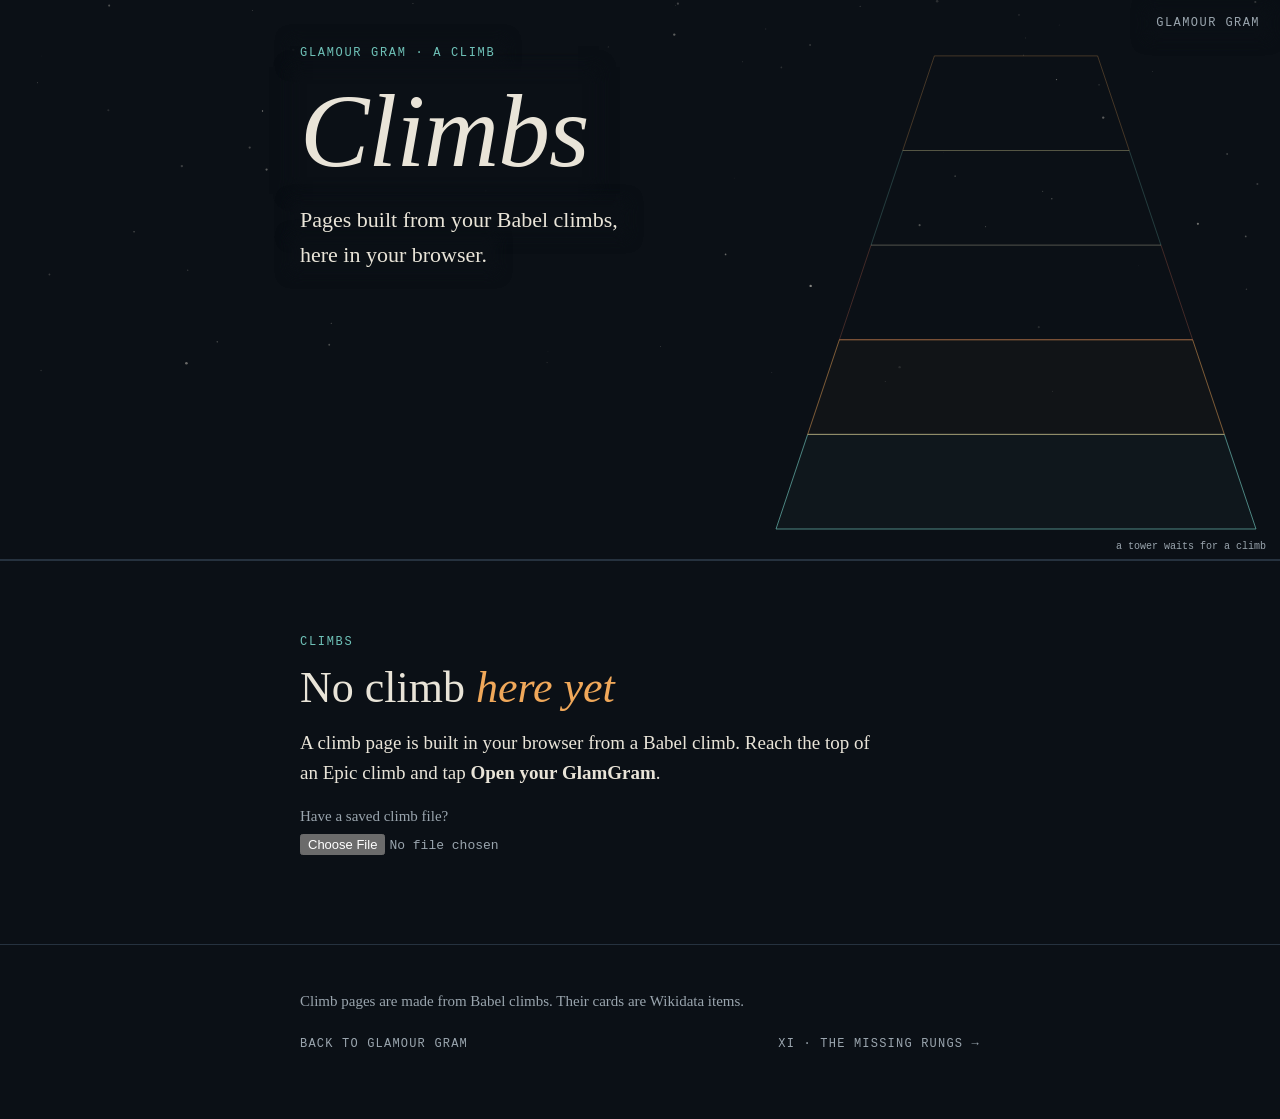
==== commit 962eed91: "Climb pages, round two: the Luminaries' words, no empty sections, a brief From Silica's first climb " ====
--- a/climb.html
+++ b/climb.html
@@ -49,6 +49,22 @@
 #fileIn{font-family:var(--mono);font-size:13px;color:var(--mute);max-width:100%;margin-top:6px}
 .suggest{display:inline-block;margin-top:6px;font-family:var(--mono);font-size:13px;letter-spacing:.04em;color:var(--ink);border:1px solid var(--line);border-radius:999px;padding:8px 14px;text-decoration:none}
 .suggest:hover{border-color:var(--dawn);color:var(--dawn)}
+.teach{margin:10px 0 4px}
+.teach blockquote{margin:0 0 8px;padding-left:14px;border-left:2px solid var(--dawn);font-style:italic;font-size:18px;line-height:1.5;color:var(--ink)}
+.teach cite{display:block;font-style:normal;font-family:var(--mono);font-size:11px;letter-spacing:.04em;color:var(--mute);margin-top:4px}
+.teach cite a{color:var(--mute)}
+.teach p.about{font-size:15px;color:var(--mute);margin:0 0 6px;max-width:none}
+.teach ul{list-style:none;padding:0;margin:0;font-size:16px}
+.teach ul li{display:block;padding:2px 0;border:0}
+.teach span.tk{display:inline;font-family:var(--mono);font-size:11px;letter-spacing:.06em;text-transform:uppercase;color:var(--sea);margin-right:8px}
+#briefT{display:block;width:100%;box-sizing:border-box;min-height:132px;margin:8px 0 4px;background:var(--deep);color:var(--ink);border:1px solid var(--line);border-radius:10px;padding:12px 14px;font:inherit;font-size:17px;line-height:1.5;resize:vertical}
+#briefT:focus{outline:none;border-color:var(--dawn)}
+.k-label{font-family:var(--mono);font-size:12px;letter-spacing:.08em;text-transform:uppercase;color:var(--mute);margin-top:18px;display:block}
+.angles{display:flex;flex-direction:column;gap:8px;margin:10px 0 20px}
+.angles label{display:flex;gap:10px;align-items:flex-start;font-size:16px;line-height:1.45;cursor:pointer;padding:9px 12px;border:1px solid var(--line);border-radius:10px;overflow-wrap:anywhere}
+.angles label:has(input:checked){border-color:var(--dawn)}
+.angles input{margin-top:5px;accent-color:var(--dawn);flex:none}
+.angles small{display:block;font-family:var(--mono);font-size:11px;letter-spacing:.04em;color:var(--mute)}
 </style>
 </head>
 <body>
@@ -79,6 +95,13 @@
     <div class="chips" id="flChips"></div>
     <p class="caption" id="floorCap">The things you fought on the floor, in the order you met them. Each links to its Wikidata page.</p>
   </div>
+</div></section>
+
+<section id="people"><div class="wrap">
+  <div class="eyebrow">Who taught you</div>
+  <h2>The <em>Luminaries</em></h2>
+  <p id="peopleP"></p>
+  <ol class="floors" id="peopleList"></ol>
 </div></section>
 
 <section id="joined"><div class="wrap">
@@ -118,13 +141,6 @@
   </div>
 </div></section>
 
-<section id="people"><div class="wrap">
-  <div class="eyebrow">Who taught you</div>
-  <h2>The <em>Luminaries</em></h2>
-  <p id="peopleP"></p>
-  <ol class="floors" id="peopleList"></ol>
-</div></section>
-
 <section id="kept"><div class="wrap">
   <div class="eyebrow">What you kept</div>
   <h2>Into <em>your Dex</em></h2>
@@ -139,7 +155,18 @@
   <p class="closer" id="closer"></p>
   <div class="callout"><div class="eyebrow">Try this week</div><p id="tryP"></p></div>
   <p class="note" id="echoP"></p>
-  <p class="note">Was this a climb worth a whole Glamour Gram? <a class="suggest" id="suggestA" target="_blank" rel="noopener">Suggest it as a Glamour Gram</a><br>That opens a GitHub issue, already filled in. Submit it, and the next Thursday pitch session will consider the climb as one of its ideas. Issues are public, and this one carries the climb's link.</p>
+</div></section>
+
+<section id="seed"><div class="wrap">
+  <div class="eyebrow">Make it a Glamour Gram</div>
+  <h2>What should it <em>be about?</em></h2>
+  <p>This page is a record of your climb. A Glamour Gram is something else: short, true and extraordinary, a story with a turn in it and something to play with. If this climb holds one, say what it should be. Your words are the brief, and the Thursday session pitches from them first.</p>
+  <label class="k-label" for="briefT">Your brief</label>
+  <textarea id="briefT" rows="5" maxlength="1500" placeholder="What story should it tell? What should a reader get to play with? What should they walk away knowing?"></textarea>
+  <span class="k-label" id="anglesL">Angles from your climb · pick any</span>
+  <div class="angles" id="angles" role="group" aria-labelledby="anglesL"></div>
+  <a class="suggest" id="suggestA" target="_blank" rel="noopener">Send it to the Thursday session</a>
+  <p class="note">That opens a GitHub issue with your brief, the angles you picked and the climb, already filled in. Submit it there. Issues are public, and this one carries the climb's link.</p>
 </div></section>
 </main>
 
@@ -186,7 +213,7 @@
 function el(tag, text, attrs){ const n = document.createElement(tag); if(text != null) n.textContent = text; if(attrs) for(const k in attrs) n.setAttribute(k, attrs[k]); return n; }
 function hashStr(s){ let h = 2166136261; for(let i = 0; i < s.length; i++){ h ^= s.charCodeAt(i); h = Math.imul(h, 16777619); } return h >>> 0; }
 function rng(seed){ let a = seed || 1; return () => { a |= 0; a = a + 0x6D2B79F5 | 0; let t = Math.imul(a ^ a >>> 15, 1 | a); t = t + Math.imul(t ^ t >>> 7, 61 | t) ^ t; return ((t ^ t >>> 14) >>> 0)/4294967296; }; }
-const ROMAN = ["", "I", "II", "III", "IV", "V"];
+const ROMAN = ["", "I", "II", "III", "IV", "V", "VI"];
 const WORDS = ["no", "one", "two", "three", "four", "five", "six", "seven", "eight", "nine", "ten"];
 const num = n => n <= 10 ? WORDS[n] : n.toLocaleString("en");
 const Cap = s => s ? s.charAt(0).toUpperCase() + s.slice(1) : s;
@@ -237,22 +264,32 @@
   }
   return "v1u." + b64uEncode(raw);
 }
-// Babel's record, babel.climb/1 or /2, into the page's model. Bad entries are dropped; a record whose core is wrong is refused.
+// Babel's record, babel.climb/1 to /3, into the page's model. Bad entries are dropped; a record whose core is wrong is refused.
+// /3 adds each Luminary's lesson (teach: a Wikiquote quote, a Wikipedia line, what Wikidata says they gave the world), Legendary climbs and the last Archetype.
+const TEACH = {disc: "Discovered", work: "Known for", wrote: "Wrote", made: "Made", founded: "Founded", field: "Worked in", teacher: "Learned from", movement: "Part of", school: "Studied at", award: "Honoured with", team: "Life's work"};
+const MAXF = 6;
+function teachOf(t){
+  if(!t || typeof t !== "object") return null;
+  const lines = arr(t.lines, 5).filter(L => L && TEACH[L.g]).map(L => ({g: L.g, items: arr(L.items, 3).map(x => str(x, 80)).filter(Boolean)})).filter(L => L.items.length);
+  const o = {quote: str(t.quote, 400) || null, about: str(t.about, 360) || null, src: typeof t.src === "string" && t.src.length <= 200 && !/[\u0000-\u001f#?]/.test(t.src) ? t.src : null, lines};
+  return o.quote || o.about || lines.length ? o : null;
+}
 function normalize(R){
   if(!R || typeof R !== "object" || Array.isArray(R)) throw new Error("bad");
   const sm = /^babel\.climb\/(\d+)$/.exec(R.schema || "");
   if(!sm) throw new Error("bad");
-  if(+sm[1] > 2) throw new Error("newer");
+  if(+sm[1] > 3) throw new Error("newer");
   const time = v => typeof v === "string" && v.length <= 40 && !isNaN(Date.parse(v)) ? v : null;
-  const M = {v: +sm[1], win: R.win === true, mode: R.mode === "epic" ? "epic" : "classic", theme: str(R.theme, 60) || null,
+  const M = {v: +sm[1], win: R.win === true, mode: R.mode === "epic" || R.mode === "legendary" ? R.mode : "classic", theme: str(R.theme, 60) || null,
     made: time(R.made), started: time(R.started), galleries: int(R.galleries, 0, 9999)};
-  M.floors = arr(R.floors, 5).map(f => ({n: int(f && f.n, 1, 5), name: str(f && f.name, 60)})).filter(f => f.n && f.name);
-  M.luminaries = arr(R.luminaries, 5).filter(o => o && isQ(o.q)).map(o => ({q: o.q, l: str(o.l, 80) || o.q, work: str(o.work, 120) || null, floor: int(o.floor, 1, 5)}));
+  M.floors = arr(R.floors, MAXF).map(f => ({n: int(f && f.n, 1, MAXF), name: str(f && f.name, 60)})).filter(f => f.n && f.name);
+  M.luminaries = arr(R.luminaries, MAXF).filter(o => o && isQ(o.q)).map(o => ({q: o.q, l: str(o.l, 80) || o.q, work: str(o.work, 120) || null, floor: int(o.floor, 1, MAXF), teach: teachOf(o.teach)}));
+  const la = R.lastArch; M.lastArch = la && isQ(la.q) ? {q: la.q, l: str(la.l, 80) || la.q, won: la.won === true} : null;
   M.mentors = arr(R.mentors, 10).filter(o => o && isQ(o.q)).map(o => ({q: o.q, l: str(o.l, 80) || o.q}));
   M.deck = arr(R.deck, 120).filter(o => o && isQ(o.q)).map(o => ({q: o.q, l: str(o.l, 80) || o.q, type: TYPES[o.type] ? o.type : null}));
-  M.met = arr(R.met, 200).filter(o => o && isQ(o.q)).map((o, i) => ({q: o.q, l: str(o.l, 80) || o.q, f: int(o.f, 1, 5), i}));
+  M.met = arr(R.met, 200).filter(o => o && isQ(o.q)).map((o, i) => ({q: o.q, l: str(o.l, 80) || o.q, f: int(o.f, 1, MAXF), i}));
   M.links = M.v >= 2 ? arr(R.links, 60).filter(o => o && isQ(o.a) && isQ(o.b) && o.a !== o.b && BASES[o.basis]).map(o => ({a: o.a, b: o.b, al: str(o.al, 80) || o.a, bl: str(o.bl, 80) || o.b,
-    why: str(o.why, 200), basis: o.basis, lens: str(o.lens, 20) || null, floor: int(o.floor, 1, 5), times: int(o.times, 1, 99999) || 1})) : [];
+    why: str(o.why, 200), basis: o.basis, lens: str(o.lens, 20) || null, floor: int(o.floor, 1, MAXF), times: int(o.times, 1, 99999) || 1})) : [];
   M.discoveries = arr(R.discoveries, 30).map(d => str(d, 160)).filter(Boolean);
   M.proposed = arr(R.proposed, 30).filter(p => Array.isArray(p) && isQ(p[0]) && isQ(p[1]));
   M.caught = arr(R.caught, 60).filter(o => o && isQ(o.q)).map(o => ({q: o.q, l: str(o.l, 80) || o.q, fresh: o.n === true}));
@@ -545,22 +582,85 @@
   node.textContent = ""; html.split(/(<em>.*?<\/em>)/).forEach(part => { const m = /^<em>(.*)<\/em>$/.exec(part); node.append(m ? el("em", m[1]) : document.createTextNode(part)); });
 }
 
-/* ---------- suggest as a Glamour Gram: a pre-filled GitHub issue, so nothing is copied or pasted ---------- */
-function suggestURL(M){
+/* ---------- make it a Glamour Gram: your brief, the angles you pick, and the climb, as a pre-filled GitHub issue ---------- */
+// Angles are inferred from the record, Luminaries' discoveries first: what they gave the world is what Glamour Grams are usually about.
+function gaveOf(L){
+  const t = L.teach, g = t && (["disc", "work", "wrote", "made", "founded"].map(k => t.lines.find(x => x.g === k)).find(Boolean));
+  return g ? TEACH[g.g].toLowerCase() + " " + g.items.join(", ") : L.work ? "known for " + L.work : null;
+}
+function anglesOf(M){
+  const out = [], top = summitOf(M), T = typeOf(M);
+  const lum = L => { const g = gaveOf(L); return {k: "lum", on: L === top, t: L.l + (g ? ": " + g : ""), s: (L === top ? "the summit's Luminary" : "Luminary of floor " + (ROMAN[L.floor] || "?")) + (isMentor(M, L.q) ? " · your Mentor" : "")}; };
+  const rest = M.luminaries.filter(L => L !== top).sort((a, b) => (b.floor || 0) - (a.floor || 0)), told = rest.filter(L => gaveOf(L)), named = rest.filter(L => !gaveOf(L));
+  if(top) out.push(lum(top));
+  told.slice(0, 3).forEach(L => out.push(lum(L)));
+  const own = M.links.filter(L => L.basis === "player"), cross = M.links.filter(L => L.basis !== "player" && T[L.a] && T[L.b] && T[L.a] !== T[L.b]).sort((a, b) => b.times - a.times);
+  own.slice(0, 2).forEach(L => out.push({k: "link", t: L.al + " and " + L.bl, s: "a link you made yourself, unchecked"}));
+  cross.slice(0, 3).forEach(L => out.push({k: "link", t: L.al + " and " + L.bl + (L.why ? ": " + L.why : ""), s: "across kinds, " + TYPES[T[L.a]] + " and " + TYPES[T[L.b]] + (L.times > 1 ? ", played " + num(L.times) + " times" : "")}));
+  if(M.lastArch) out.push({k: "arch", t: "What everything you met shares: " + M.lastArch.l, s: "the last Archetype"});
+  if(M.theme) out.push({k: "theme", t: "The theme: " + M.theme, s: "the climb's theme"});
+  told.slice(3).concat(named).forEach(L => out.push(lum(L)));   // the other Luminaries, by name
+  return out.slice(0, 12);
+}
+function suggestURL(M, brief, angles, picked){
   const top = summitOf(M), pick = M.links.slice().sort((a, b) => b.times - a.times).slice(0, 5);
-  const lines = ["A climb seed from a Babel climb page. The Thursday pitch session treats it as a topic, runs the pitch test, and verifies everything from primary sources if it's picked.", "",
-    "**" + titleOf(M) + "**", ""];
-  if(M.theme) lines.push("- Theme: " + M.theme);
-  lines.push("- Floors: " + M.floors.map(f => ROMAN[f.n] + " " + f.name).join(", "));
-  if(M.luminaries.length) lines.push("- Luminaries: " + M.luminaries.map(L => L.l + (L.work ? " (" + L.work + ")" : "") + " " + L.q).join("; "));
-  if(pick.length) lines.push("- Links played most: " + pick.map(L => L.why + " [" + L.basis + "]").join("; "));
-  if(M.discoveries.length) lines.push("- The climber's own links: " + M.discoveries.join("; "));
-  if(M.caught.length) lines.push("- Catalogued: " + M.caught.map(c => c.l).join(", "));
-  lines.push("- Climbed: " + M.made.slice(0, 10) + (top ? " · summit: " + top.l : ""));
+  const head = ["A climb seed from a Babel climb page. The Thursday pitch session reads the brief first, pitches from it, runs the pitch test, and verifies everything from primary sources if it's picked.", "",
+    "## The brief", brief.trim() || "(No brief. Pitch from the angles and the climb, the Luminaries' discoveries first.)", ""];
+  const chosen = angles.filter((a, i) => picked[i]), rest = angles.filter((a, i) => !picked[i]);
+  const ang = chosen.length ? ["## Angles the climber picked"].concat(chosen.map(a => "- " + a.t + " (" + a.s + ")"), [""]) : [];
+  const other = rest.length ? ["## Other angles in the climb"].concat(rest.map(a => "- " + a.t), [""]) : [];
+  const climb = ["## The climb", "**" + titleOf(M) + "**" + (M.mode === "legendary" ? " · a Legendary climb" : M.mode === "epic" ? " · an Epic climb" : "")];
+  if(M.theme) climb.push("- Theme: " + M.theme);
+  climb.push("- Floors: " + M.floors.map(f => ROMAN[f.n] + " " + f.name).join(", "));
+  if(M.luminaries.length) climb.push("- Luminaries: " + M.luminaries.map(L => L.l + " " + L.q + (gaveOf(L) ? ", " + gaveOf(L) : "")).join("; "));
+  if(pick.length) climb.push("- Links played most: " + pick.map(L => L.why + " [" + L.basis + "]").join("; "));
+  if(M.discoveries.length) climb.push("- The climber's own links: " + M.discoveries.join("; "));
+  if(M.lastArch) climb.push("- The last Archetype: " + M.lastArch.l + " " + M.lastArch.q + (M.lastArch.won ? ", understood" : ", not beaten"));
+  if(M.caught.length) climb.push("- Catalogued: " + M.caught.map(c => c.l).join(", "));
+  climb.push("- Climbed: " + M.made.slice(0, 10) + (top ? " · summit: " + top.l : ""));
   const base = "https://github.com/sandstormveg/glamour-gram/issues/new?title=" + encodeURIComponent("Climb seed: " + titleOf(M)) + "&body=";
-  let body = lines.join("\n"), url = base + encodeURIComponent(body + "\n\n- Climb page: " + location.href);
-  if(url.length > 7500) url = base + encodeURIComponent(body);   // keep under GitHub's URL limit; the page link is the long part
-  return url.length > 7500 ? base + encodeURIComponent(body.slice(0, 3000)) : url;
+  const link = "- Climb page: " + location.href, fit = parts => base + encodeURIComponent(parts.join("\n"));
+  // keep under GitHub's URL limit: drop the least needed first; the brief goes last, and is only ever shortened
+  const tries = [head.concat(ang, other, climb, [link]), head.concat(ang, climb, [link]), head.concat(ang, climb), head.concat(ang, climb.slice(0, 4)), head.concat(ang)];
+  for(const t of tries){ const u = fit(t); if(u.length <= 7500) return u; }
+  let b = brief.trim();
+  while(b.length > 40){ b = b.slice(0, Math.floor(b.length*0.8)); const u = fit(head.slice(0, 3).concat([b + "…", ""], ang)); if(u.length <= 7500) return u; }
+  return fit(head.slice(0, 3).concat(["(The brief was too long for a link; please paste it into the issue.)"]));
+}
+function seed(M){
+  const angles = anglesOf(M), box = $("angles"), ta = $("briefT"), key = "glamgram.brief." + M.made;
+  const picked = angles.map(a => !!a.on);
+  try { const d = JSON.parse(localStorage.getItem(key) || "null"); if(d && typeof d.b === "string") ta.value = d.b.slice(0, 1500); if(d && Array.isArray(d.p)) d.p.forEach((v, i) => { if(i < picked.length) picked[i] = v === true; }); } catch(e){}
+  function update(){
+    $("suggestA").href = suggestURL(M, ta.value, angles, picked);
+    try { localStorage.setItem(key, JSON.stringify({b: ta.value, p: picked})); } catch(e){}
+  }
+  angles.forEach((a, i) => {
+    const lab = el("label"), cb = el("input", null, {type: "checkbox"}), txt = el("span");
+    cb.checked = picked[i]; cb.addEventListener("change", () => { picked[i] = cb.checked; update(); });
+    txt.append(document.createTextNode(a.t)); txt.append(el("small", a.s));
+    lab.append(cb, txt); box.append(lab);
+  });
+  if(!angles.length) { $("anglesL").hidden = true; box.hidden = true; }
+  ta.addEventListener("input", update);
+  update();
+}
+
+/* ---------- what a Luminary taught: their words (Wikiquote), a line about them (Wikipedia), what they gave the world (Wikidata) ---------- */
+function teachEl(L){
+  const t = L.teach, box = el("div", null, {class: "teach"}), page = t.src ? encodeURIComponent(t.src.replace(/ /g, "_")) : null;
+  if(t.quote){
+    const q = el("blockquote", "“" + t.quote + "”"), c = el("cite", "— " + L.l + (page ? ", " : ""));
+    if(page) c.append(el("a", "Wikiquote", {href: "https://en.wikiquote.org/wiki/" + page}));
+    q.append(c); box.append(q);
+  }
+  if(t.about){ const p = el("p", t.about + " ", {class: "about"}); if(page) p.append(el("a", "Wikipedia", {href: "https://en.wikipedia.org/wiki/" + page})); box.append(p); }
+  if(t.lines.length){
+    const ul = el("ul");
+    t.lines.forEach(x => { const li = el("li"); li.append(el("span", TEACH[x.g], {class: "tk"})); li.append(document.createTextNode(x.items.join(", "))); ul.append(li); });
+    box.append(ul);
+  }
+  return box;
 }
 
 /* ---------- the page ---------- */
@@ -569,10 +669,11 @@
   const top = summitOf(M), T = typeOf(M), X = crossOf(M), nF = M.floors.length, title = titleOf(M);
   document.title = title + " · Glamour Gram";
   $("title").textContent = title;
-  const lede = ["You climbed " + num(nF) + " " + plural(nF, "floor") + (M.theme ? " of " + M.theme : "") + (top && M.deck[0] ? ", from " + Cap(M.deck[0].l) + " to " + top.l : "") + "."];
+  const lede = ["You climbed " + num(nF) + " " + plural(nF, "floor") + (M.theme ? " of " + M.theme : "") + (M.mode === "legendary" ? ", a Legendary climb" : "") + (top && M.deck[0] ? ", from " + Cap(M.deck[0].l) + " to " + top.l : "") + "."];
   if(M.luminaries.length){ const mm = M.luminaries.filter(L => isMentor(M, L.q)).length;
     lede.push("You met " + num(M.luminaries.length) + " " + plural(M.luminaries.length, "Luminary", "Luminaries") + (mm ? ", and " + (mm === M.luminaries.length && mm > 1 ? "all " + num(mm) : num(mm)) + " became your " + plural(mm, "Mentor") : "") + "."); }
   if(M.links.length) lede.push("You joined " + num(M.links.length) + " " + plural(M.links.length, "pair") + " of things" + (X.length ? ", " + num(X.length) + " of them across kinds" : "") + ".");
+  if(M.lastArch) lede.push(M.lastArch.won ? "Above the Crown, you understood the last Archetype: " + M.lastArch.l + "." : "Above the Crown, the last Archetype, " + M.lastArch.l + ", was too strong this time, and the summit held.");
   $("lede").textContent = lede.join(" ");
 
   // 1. the ascent
@@ -595,16 +696,12 @@
     const most = M.links.slice().sort((a, b) => b.times - a.times)[0];
     $("joinedTop").textContent = most.times > 1 ? "The pair you played together most was " + most.al + " and " + most.bl + ", " + num(most.times) + " times. Babel's reason: " + most.why + "." : "";
     if(M.links.length >= 2) web(M); else $("webBox").hidden = true;
-  } else {
-    $("joinedP").textContent = M.v < 2 ? "This climb was recorded before Babel kept the links you made, so there are none to show." : "This climb's record has no linked pairs.";
-    $("webBox").hidden = true;
-  }
+  } else $("joined").hidden = true;   // nothing to show: older records didn't keep links
 
   // 3. kinds
-  if(M.deck.some(d => d.type)){
+  if(X.length){
     const k = kinds(M);
-    $("kindsP").textContent = X.length ? num(X.length).replace(/^./, c => c.toUpperCase()) + " of your links joined two different kinds of card" + (k.top ? ", most often " + k.top.split("|").map(t => TYPES[t]).join(" and ") : "") + "." : "None of your recorded links crossed between kinds. Every pair joined two cards of the same kind.";
-    if(!X.length && !M.links.length) $("kindBox").hidden = true;
+    $("kindsP").textContent = Cap(num(X.length)) + " of your links joined two different kinds of card" + (k.top ? ", most often " + k.top.split("|").map(t => TYPES[t]).join(" and ") : "") + ".";
   } else $("kinds").hidden = true;
 
   // 4. Luminaries
@@ -616,8 +713,10 @@
       const li = el("li"), b = el("b"); b.append(el("a", L.l, {href: wdURL(L.q)}));
       li.append(el("div", L.floor ? ROMAN[L.floor] : "", {class: "n"}));
       const d = el("div"); d.append(b); d.append(el("span", (L.work ? L.work : "") + (isMentor(M, L.q) ? (L.work ? " · " : "") + "♛ your Mentor" : "")));
+      if(L.teach) d.append(teachEl(L));
       li.append(d); ol.append(li);
     });
+    if(!M.luminaries.some(L => L.teach)) $("peopleP").append(document.createTextNode(" This climb was recorded before Babel kept what each Luminary taught; climbs from now on carry their words and discoveries."));
   } else $("people").hidden = true;
 
   // 5. kept
@@ -632,7 +731,7 @@
   const t = turnOf(M); setRich($("turnH"), t.h); $("turnP").textContent = t.p; $("closer").textContent = t.closer; $("tryP").textContent = t.tryp;
   const E = ECHO[t.echo], ep = $("echoP"); ep.textContent = "This turn echoes "; ep.append(el("a", E[1], {href: E[0]})); ep.append(document.createTextNode("."));
   $("nextA").href = E[0]; $("nextA").textContent = E[1] + " →";
-  $("suggestA").href = suggestURL(M);
+  seed(M);
 
   // sources: every card on the page is a Wikidata item
   const seen = new Set(), src = $("sources"); src.textContent = "Sources: every card on this page is a Wikidata item. ";
@@ -640,6 +739,7 @@
   items.forEach((x, i) => { src.append(el("a", x.l, {href: wdURL(x.q)})); src.append(document.createTextNode(" (" + x.q + ")" + (i < items.length - 1 ? ", " : ". "))); });
   const day = d => new Date(d).toLocaleDateString("en-AU", {day: "numeric", month: "long", year: "numeric"});
   src.append(document.createTextNode("Labels are Wikidata's (CC0) as they stood when the climb was recorded. Made from a Babel climb on " + day(M.made) + ". Solid links are Wikidata statements, dotted ones are matching names, and dashed ones are the climber's own."));
+  if(M.luminaries.some(L => L.teach)) src.append(document.createTextNode(" Each Luminary's quote is from Wikiquote and the line about them from Wikipedia (both CC BY-SA 4.0), as Babel fetched them during the climb; what they discovered, wrote or made is from Wikidata."));
 
   hero(M);
 }
